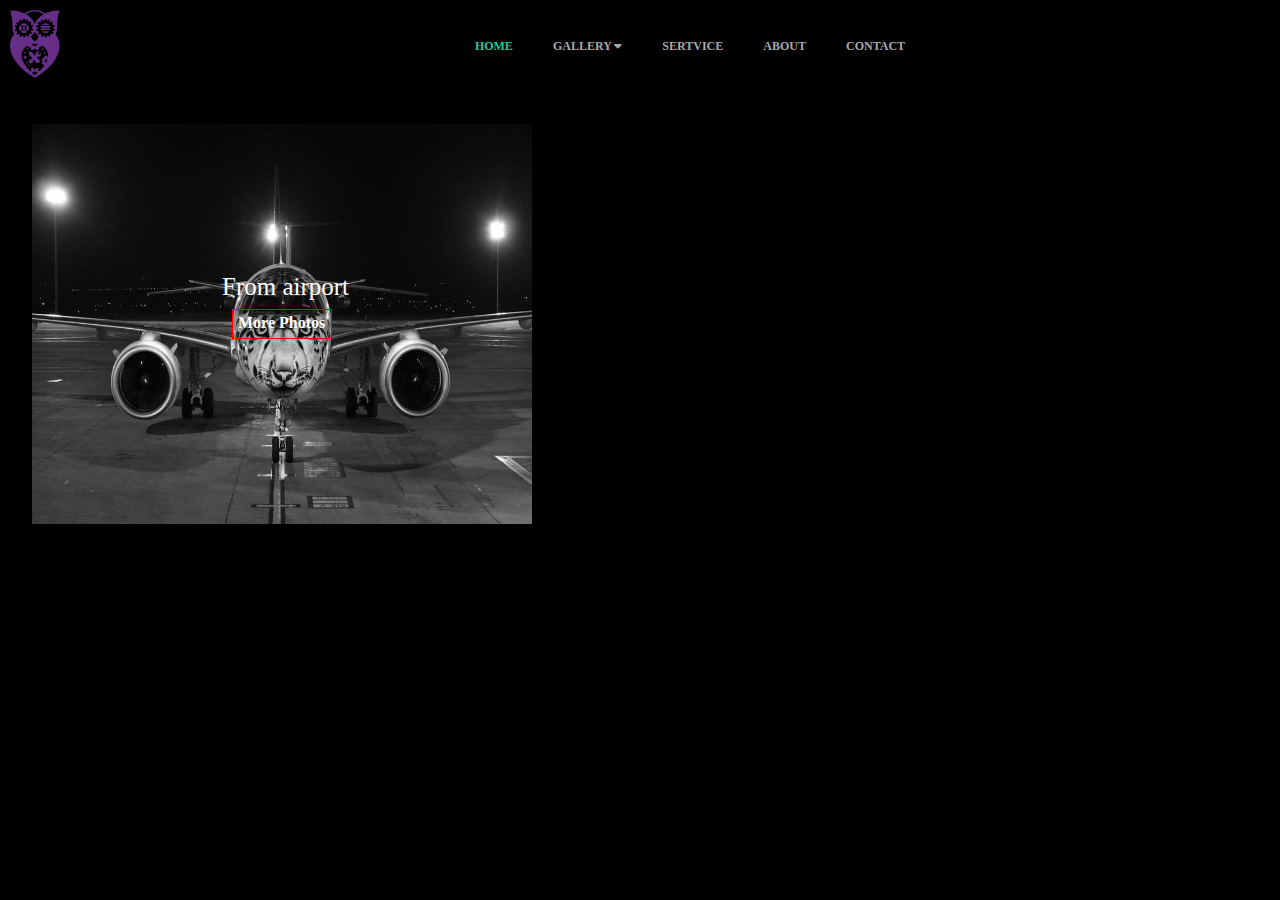
==== index.html @ e5e3415f "final project" ====
<!DOCTYPE html>
<html lang="en">
<head>
    <meta charset="UTF-8">
    <meta http-equiv="X-UA-Compatible" content="IE=edge">
    <meta name="viewport" content="width=device-width, initial-scale=1.0">
    <link rel="stylesheet" href="https://cdnjs.cloudflare.com/ajax/libs/font-awesome/6.2.1/css/all.min.css">
    <link rel="stylesheet" href="./css/reset.css">
    <link rel="stylesheet" href="./css/style.css">
    <title>Photography Art</title>
</head>
<body>
    <!-- header for my project -->
    <header>
        <div class="container">
            <div class="div1">
                <a class="geolab" href="./index.html"><img src="./images/Group 2.png" alt="geolab"></a>
            </div>
            <nav>
                <ul class="list1">
                   <a class="home" href="./index.html"><li>HOME</li></a> 
                   <a href="./pages/gallery.html"> <li>GALLERY <i class="fas fa-caret-down"></i></li></a>
                   <!-- <ul class="dropdown">
                    <li>sky</li>
                    <li>builds</li>
                    <li>nature</li>
                    <li>paint</li>
                   </ul> -->
                   <a href="./pages/service.html"> <li>SERTVICE</li></a>
                   <a href="./pages/about.html"> <li>ABOUT</li></a>
                   <a href="./pages/contact.html"> <li>CONTACT</li></a>
                </ul>
            </nav>
            <div class="logos">
                <i class="fa-brands fa fa-facebook fa-2x"></i>
                <i class="fa-brands fa fa-twitter fa-2x"></i>
                <i class="fa-brands fa fa-youtube fa-2x"></i>
                <i class="fa-brands fa fa-instagram fa-2x"></i>
            </div>
        </div>
    </header>
    <!-- finish header -->
    <!-- start section cards -->
    <main>
        <section>
            <div class="myalbums">
                <img class="plane" src="./images/from airport/1 (12).jpg" alt="airplane">
                <h2>From airport</h2>
                <a href="./images pages/fromairport.html" class="button">More Photos</a>
            </div>
        </section>
    </main>
</body>
</html>
---- css/style.css ----
body {
    background-color: black;
}
.container {
    background-color:black;
    width: 1530px;
    display: flex;
    justify-content: space-between;
}
.div1 > .geolab > img {
    width: 50px;
    margin: 10px;
}
nav > .list1 {
    display: flex;
    justify-content: center;
    margin: 20px;
    position: relative;
}
.list1 > a {
    margin: 20px;
    color: darkgrey;
    font-weight: bolder;
    font-size: 12px;
}
.list1 > .home {
    color: #20c997;
}
.list1 >a:hover {
    color: #20c997;
}
.logos > i {
    margin-top:20px;
    margin-right: 20px;
    color: darkgrey;
    font-weight: normal;
}
i:hover {
    color: white;
}

/* section for cards */

.myalbums {
    display: flex;
    position: absolute;
    margin-top: 2rem;
    margin-left: 2rem;
}
.myalbums .plane {
    width: 500px;
    height: 400px;
    position: relative;
    display: inline-block;
}
.myalbums > h2 {
    position: absolute;
    color: white;
    font-size: 25px;
    margin-top: 150px;
    margin-left: 190px;
}
.plane {
    filter: grayscale(100%);
}
.plane:hover {
    filter: grayscale(0%);
}
/* button style */
.button {
    border: 1px solid red;
    width: 100px;
    height: 30px;
    padding-top: 5px;
    padding-left: 5px;
    display: inline-block;
    position: absolute;
    top: 50%;
    left: 50%;
    transform: translate(-50%, -50%);
    color: white;
    font-weight: bolder;
}
.button:hover {
    color: black;
    background-color: whitesmoke;
}
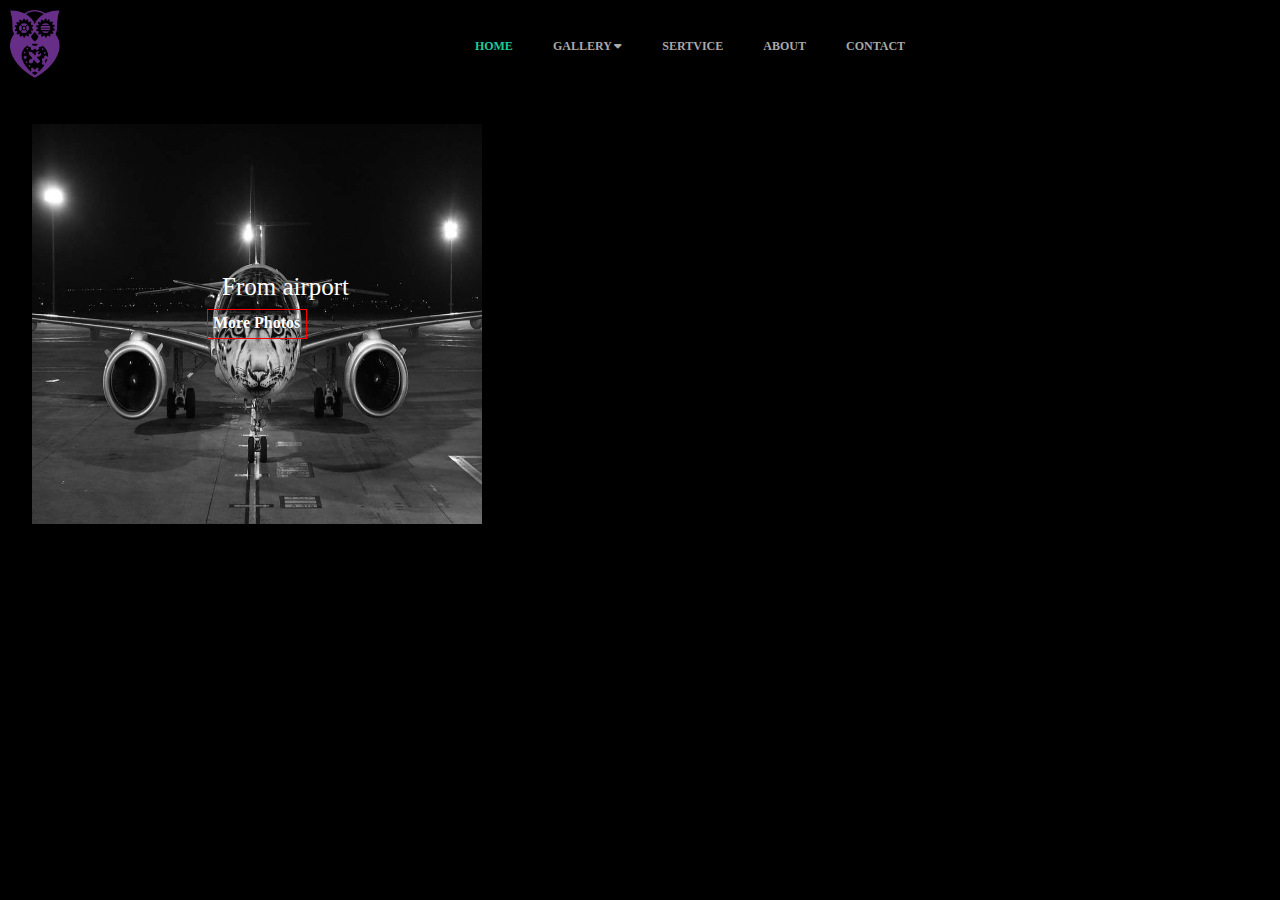
==== commit c3acdf7f: "final project" ====
--- a/index.html
+++ b/index.html
@@ -47,7 +47,7 @@
                 <img class="plane" src="./images/from airport/1 (12).jpg" alt="airplane">
                 <h2>From airport</h2>
                 <a href="./images pages/fromairport.html" class="button">More Photos</a>
-            </div>
+            </div>      
         </section>
     </main>
 </body>
--- a/css/style.css
+++ b/css/style.css
@@ -48,7 +48,7 @@
     margin-left: 2rem;
 }
 .myalbums .plane {
-    width: 500px;
+    width: 450px;
     height: 400px;
     position: relative;
     display: inline-block;
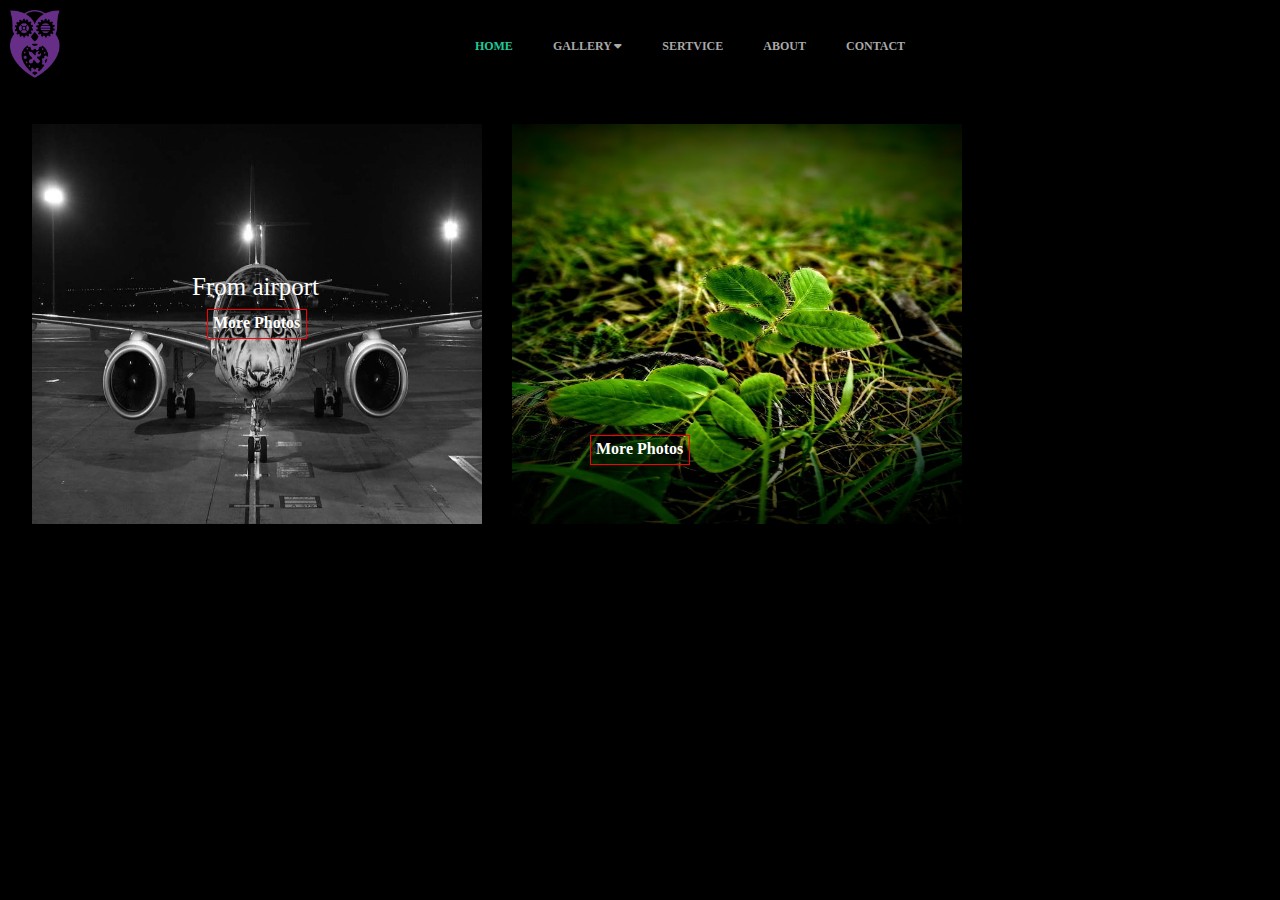
==== commit 364b7bca: "final project" ====
--- a/index.html
+++ b/index.html
@@ -48,6 +48,11 @@
                 <h2>From airport</h2>
                 <a href="./images pages/fromairport.html" class="button">More Photos</a>
             </div>      
+            <div class="season">
+                <img class="seasons" src="./images/seasons/1 (100).jpg" alt="airplane">
+                <h2>From airport</h2>
+                <a href="./images pages/fromairport.html" class="button">More Photos</a>
+            </div> 
         </section>
     </main>
 </body>
--- a/css/style.css
+++ b/css/style.css
@@ -58,7 +58,7 @@
     color: white;
     font-size: 25px;
     margin-top: 150px;
-    margin-left: 190px;
+    margin-left: 160px;
 }
 .plane {
     filter: grayscale(100%);
@@ -84,4 +84,11 @@
 .button:hover {
     color: black;
     background-color: whitesmoke;
+}
+.season .seasons {
+    width: 450px;
+    height: 400px;
+    margin-left: 32rem;
+    position: relative;
+    margin-top: 2rem;
 }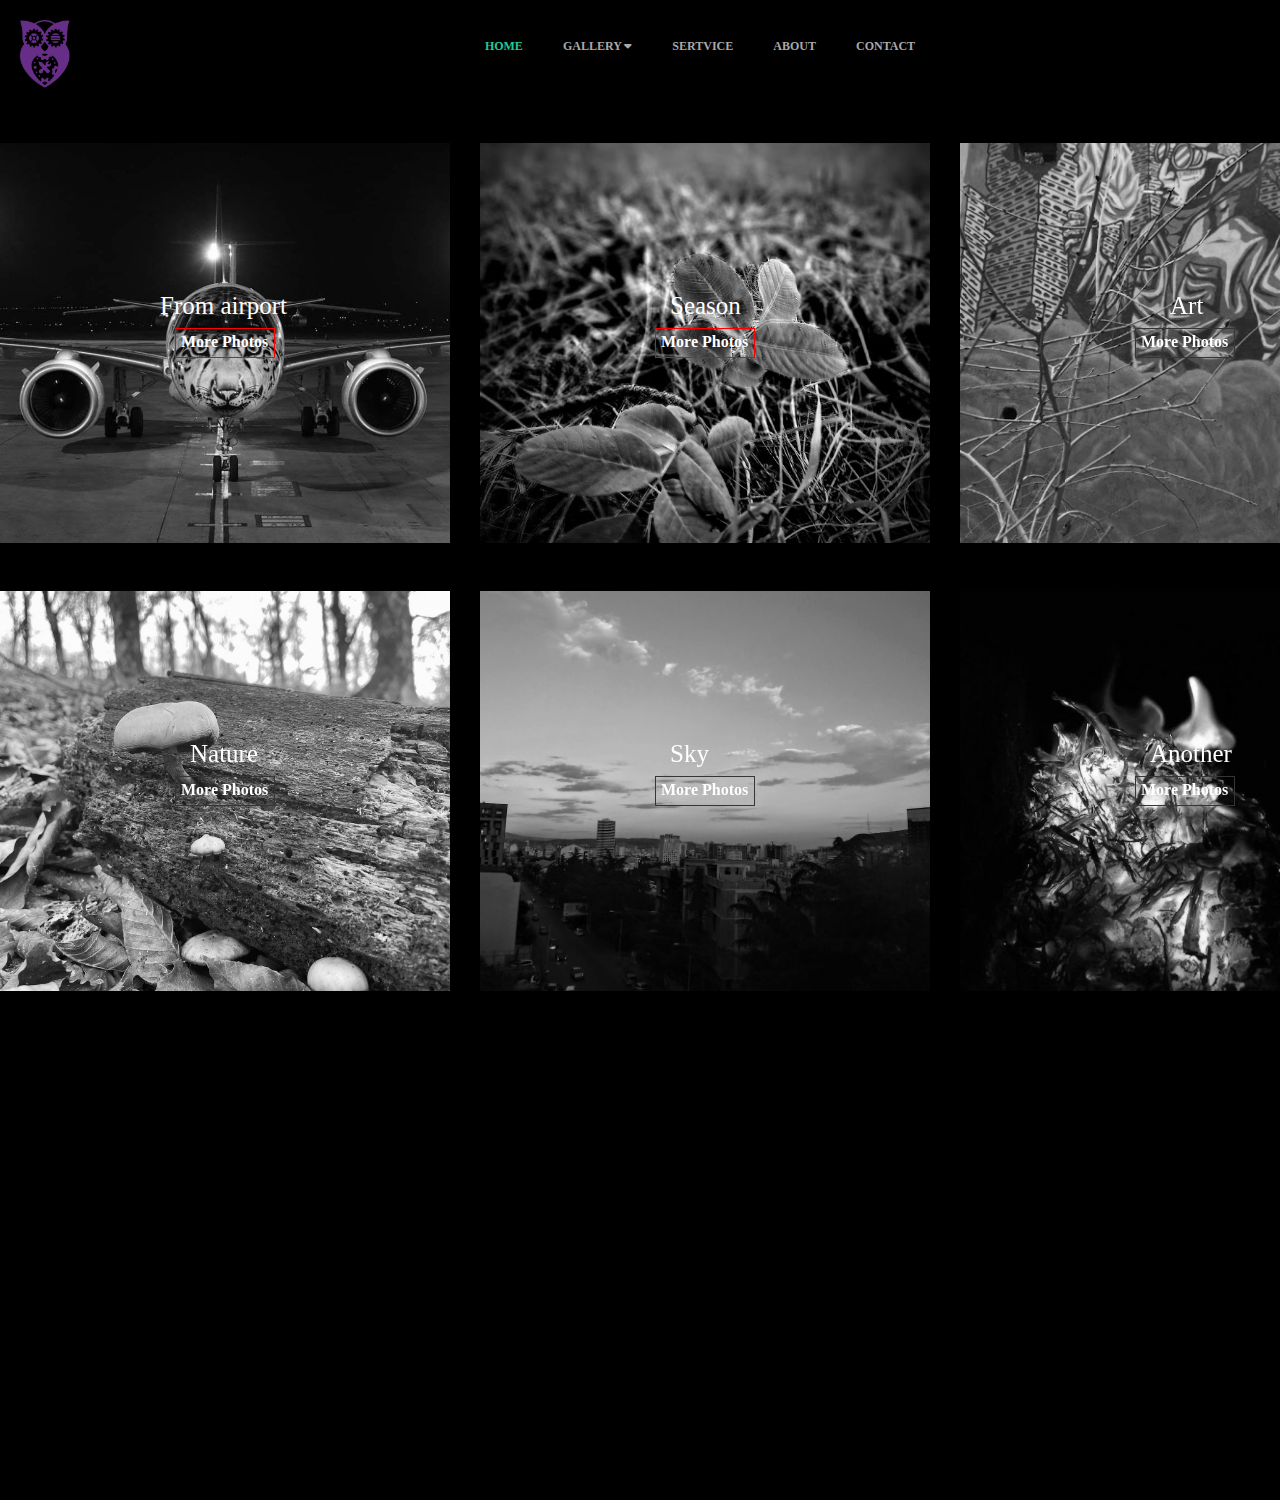
==== commit c91dbfea: "final project" ====
--- a/index.html
+++ b/index.html
@@ -7,6 +7,7 @@
     <link rel="stylesheet" href="https://cdnjs.cloudflare.com/ajax/libs/font-awesome/6.2.1/css/all.min.css">
     <link rel="stylesheet" href="./css/reset.css">
     <link rel="stylesheet" href="./css/style.css">
+    <link rel="stylesheet" href="./css/fromairport.css">
     <title>Photography Art</title>
 </head>
 <body>
@@ -43,16 +44,39 @@
     <!-- start section cards -->
     <main>
         <section>
+        <div class="my section">
             <div class="myalbums">
                 <img class="plane" src="./images/from airport/1 (12).jpg" alt="airplane">
                 <h2>From airport</h2>
                 <a href="./images pages/fromairport.html" class="button">More Photos</a>
             </div>      
             <div class="season">
-                <img class="seasons" src="./images/seasons/1 (100).jpg" alt="airplane">
-                <h2>From airport</h2>
-                <a href="./images pages/fromairport.html" class="button">More Photos</a>
+                <img class="seasons" src="./images/seasons/1 (100).jpg" alt="season">
+                <h2>Season</h2>
+                <a href="./images pages/seasons.html" class="button">More Photos</a>
             </div> 
+            <div class="art">
+                <img class="art1" src="./images/art/1 (10).jpg" alt="art">
+                <h2>Art</h2>
+                <a href="./images pages/art.html" class="button">More Photos</a>
+            </div> 
+            <div class="nature">
+                <img class="nature1" src="./images/nature/1 (117).jpg" alt="nature">
+                <h2>Nature</h2>
+                <a href="./images pages/nature.html" class="button">More Photos</a>
+            </div> 
+            <div class="sky">
+                <img class="sky1" src="./images/sky/1 (101).jpg" alt="sky">
+                <h2>Sky</h2>
+                <a href="./images pages/sky.html" class="button">More Photos</a>
+            </div>
+            <div class="another">
+                <img class="another1" src="./images/another/1 (1).jpg" alt="another">
+                <h2>Another</h2>
+                <a href="./images pages/another.html" class="button">More Photos</a>
+            </div>
+            
+        </div>
         </section>
     </main>
 </body>
--- a/css/style.css
+++ b/css/style.css
@@ -1,15 +1,30 @@
 body {
     background-color: black;
+    height: 1500px;
 }
 .container {
     background-color:black;
     width: 1530px;
     display: flex;
     justify-content: space-between;
+    /* position: fixed;
+    z-index: 30; */
 }
 .div1 > .geolab > img {
     width: 50px;
-    margin: 10px;
+    margin: 20px;
+    animation: anime 3s linear infinite ;
+}
+@keyframes anime {
+    0% {
+        filter: hue-rotate(0deg);
+    }
+    50% {
+        filter: hue-rotate(160deg);
+    }
+    100% {
+        filter: hue-rotate(360deg);
+    }
 }
 nav > .list1 {
     display: flex;
@@ -40,12 +55,18 @@
 }
 
 /* section for cards */
-
+img {
+    object-fit: cover;
+}
+.mysection {
+    display: flex;
+    justify-content: space-around;
+}
 .myalbums {
     display: flex;
     position: absolute;
     margin-top: 2rem;
-    margin-left: 2rem;
+    /* margin-left: 2rem; */
 }
 .myalbums .plane {
     width: 450px;
@@ -53,7 +74,7 @@
     position: relative;
     display: inline-block;
 }
-.myalbums > h2 {
+.myalbums  h2 {
     position: absolute;
     color: white;
     font-size: 25px;
@@ -85,10 +106,135 @@
     color: black;
     background-color: whitesmoke;
 }
+/* second card */
+
+.season {
+    display: flex;
+    position: absolute;
+    margin-top: 2rem;
+    margin-left: 30rem;
+}
 .season .seasons {
     width: 450px;
     height: 400px;
-    margin-left: 32rem;
-    position: relative;
+    position: relative;
+    display: inline-block;
+}
+.season h2 {
+    position: absolute;
+    color: white;
+    font-size: 25px;
+    margin-top: 150px;
+    margin-left: 190px;
+}
+.seasons {
+    filter: grayscale(100%);
+}
+.seasons:hover {
+    filter: grayscale(0%);
+}
+.list1 .gallery1 {
+    color: #20c997;
+}
+/* third card */
+.art {
+    display: flex;
+    position: absolute;
     margin-top: 2rem;
+    margin-left: 60rem;
+}
+.art .art1 {
+    width: 450px;
+    height: 400px;
+    position: relative;
+    display: inline-block;
+}
+.art h2 {
+    position: absolute;
+    color: white;
+    font-size: 25px;
+    margin-top: 150px;
+    margin-left: 210px;
+}
+.art {
+    filter: grayscale(100%);
+}
+.art:hover {
+    filter: grayscale(0%);
+}
+/* fourth card */
+.nature {
+    display: flex;
+    position: absolute;
+    margin-top: 30rem;
+    
+}
+.nature .nature1 {
+    width: 450px;
+    height: 400px;
+    position: relative;
+    display: inline-block;
+}
+.nature h2 {
+    position: absolute;
+    color: white;
+    font-size: 25px;
+    margin-top: 150px;
+    margin-left: 190px;
+}
+.nature {
+    filter: grayscale(100%);
+}
+.nature:hover {
+    filter: grayscale(0%);
+}
+/* fifth card */
+.sky {
+    display: flex;
+    position: absolute;
+    margin-top: 30rem;
+    margin-left: 30rem;
+}
+.sky .sky1 {
+    width: 450px;
+    height: 400px;
+    position: relative;
+    display: inline-block;
+}
+.sky h2 {
+    position: absolute;
+    color: white;
+    font-size: 25px;
+    margin-top: 150px;
+    margin-left: 190px; 
+}
+.sky {
+    filter: grayscale(100%);
+}
+.sky:hover {
+    filter: grayscale(0%);
+}
+/* sisxth card */
+.another {
+    display: flex;
+    position: absolute;
+    margin-top: 30rem;
+    margin-left: 60rem;
+    filter:grayscale(100%);
+}
+.another:hover {
+    filter: grayscale(0%);
+}
+.another .another1 {
+    width: 450px;
+    height: 400px;
+    position: relative;
+    display: inline-block;
+}
+.another h2 {
+    position: absolute;
+    color: white;
+    font-size: 25px;
+    margin-top: 150px;
+    margin-left: 190px;
 }--- a/css/fromairport.css
+++ b/css/fromairport.css
@@ -0,0 +1,27 @@
+
+section {
+    background-color: black;
+}
+.container2 {
+    display: flex;
+    justify-content: space-around;
+    flex-flow: row wrap;
+}
+.head1 {
+    text-align: center;
+    font-size: 36px;
+    color: #6495ED;
+    font-weight: bolder;
+    font-family: 'Great Vibes', cursive;
+}
+
+.container2 >img {
+    width: 450px;
+    height: 250px;
+    filter: grayscale(100%);
+    margin: 10px;
+    object-fit: cover;
+}
+.container2 > img:hover {
+    filter: grayscale(0%);
+}
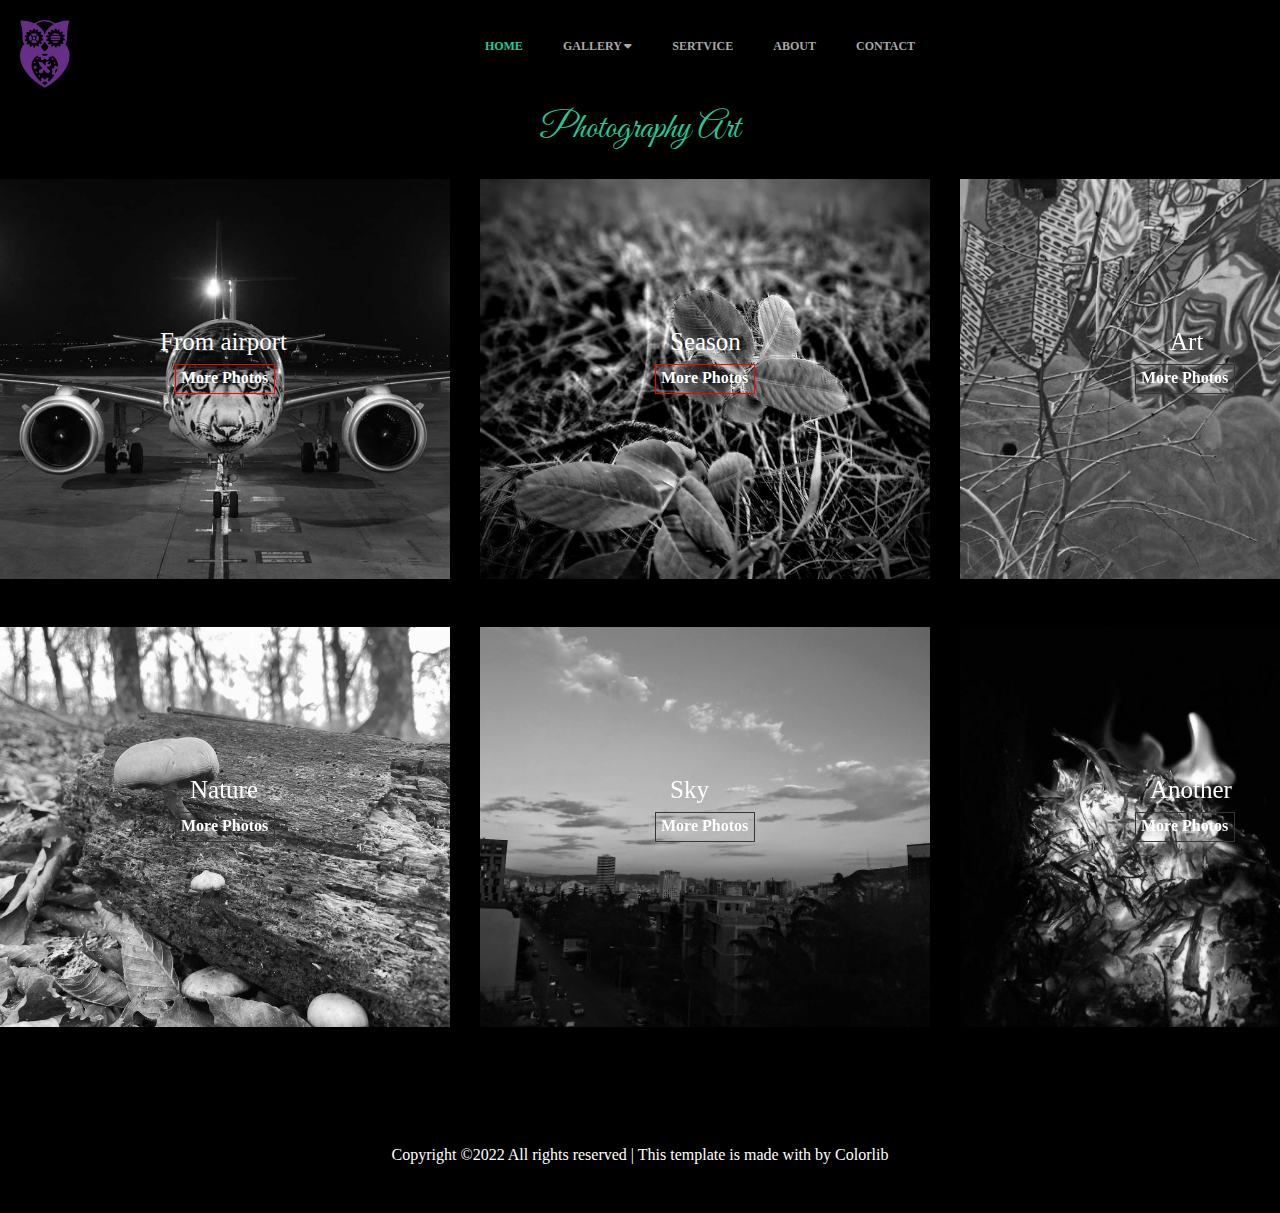
==== commit 6ea28f68: "final project" ====
--- a/index.html
+++ b/index.html
@@ -8,6 +8,7 @@
     <link rel="stylesheet" href="./css/reset.css">
     <link rel="stylesheet" href="./css/style.css">
     <link rel="stylesheet" href="./css/fromairport.css">
+    <link href="https://fonts.googleapis.com/css2?family=Great+Vibes&display=swap" rel="stylesheet">
     <title>Photography Art</title>
 </head>
 <body>
@@ -44,6 +45,7 @@
     <!-- start section cards -->
     <main>
         <section>
+            <h1>Photography Art</h1>
         <div class="my section">
             <div class="myalbums">
                 <img class="plane" src="./images/from airport/1 (12).jpg" alt="airplane">
@@ -79,5 +81,9 @@
         </div>
         </section>
     </main>
+    <!-- footer -->
+    <footer>
+        <p class="myfooter1">Copyright ©2022 All rights reserved | This template is made with  by Colorlib</p>
+    </footer>
 </body>
 </html>--- a/css/style.css
+++ b/css/style.css
@@ -1,6 +1,5 @@
 body {
     background-color: black;
-    height: 1500px;
 }
 .container {
     background-color:black;
@@ -55,6 +54,12 @@
 }
 
 /* section for cards */
+h1 {
+    color: #20c997;
+    font-family: 'Great Vibes', cursive;
+    font-size: 36px;
+    text-align: center;
+}
 img {
     object-fit: cover;
 }
@@ -237,4 +242,18 @@
     font-size: 25px;
     margin-top: 150px;
     margin-left: 190px;
-}+}
+/* footer style */
+
+.myfooter1 {
+    color: white;
+    margin-top: 1000px;
+    text-align: center;
+    margin-bottom: 50px;
+}
+.myfooter {
+    margin-top: 100px;
+    color: #20c997;
+    text-align: center;
+    margin-bottom: 50px;
+}
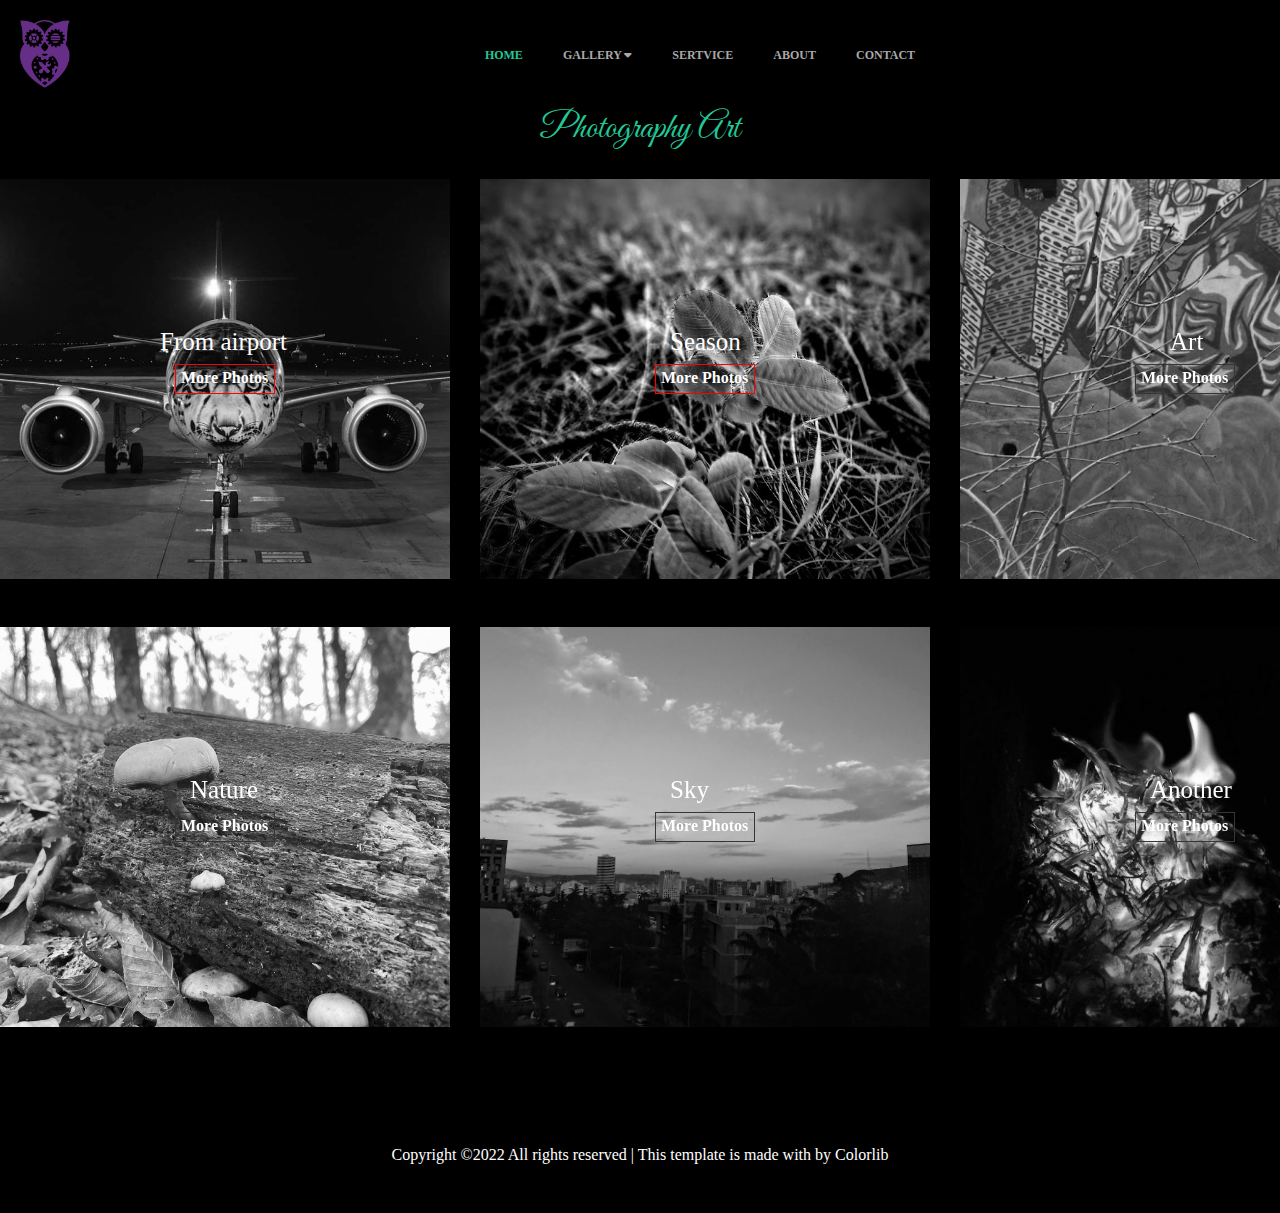
==== commit cc9695fa: "final project" ====
--- a/index.html
+++ b/index.html
@@ -8,6 +8,7 @@
     <link rel="stylesheet" href="./css/reset.css">
     <link rel="stylesheet" href="./css/style.css">
     <link rel="stylesheet" href="./css/fromairport.css">
+    <link rel="stylesheet" href="./css/media.css">
     <link href="https://fonts.googleapis.com/css2?family=Great+Vibes&display=swap" rel="stylesheet">
     <title>Photography Art</title>
 </head>
@@ -16,7 +17,7 @@
     <header>
         <div class="container">
             <div class="div1">
-                <a class="geolab" href="./index.html"><img src="./images/Group 2.png" alt="geolab"></a>
+                <a class="geolab" href="https://geolab.edu.ge/"><img src="./images/Group 2.png" alt="geolab"></a>
             </div>
             <nav>
                 <ul class="list1">
--- a/css/style.css
+++ b/css/style.css
@@ -6,8 +6,8 @@
     width: 1530px;
     display: flex;
     justify-content: space-between;
-    /* position: fixed;
-    z-index: 30; */
+    flex-flow: row wrap;
+    align-items: center;
 }
 .div1 > .geolab > img {
     width: 50px;
